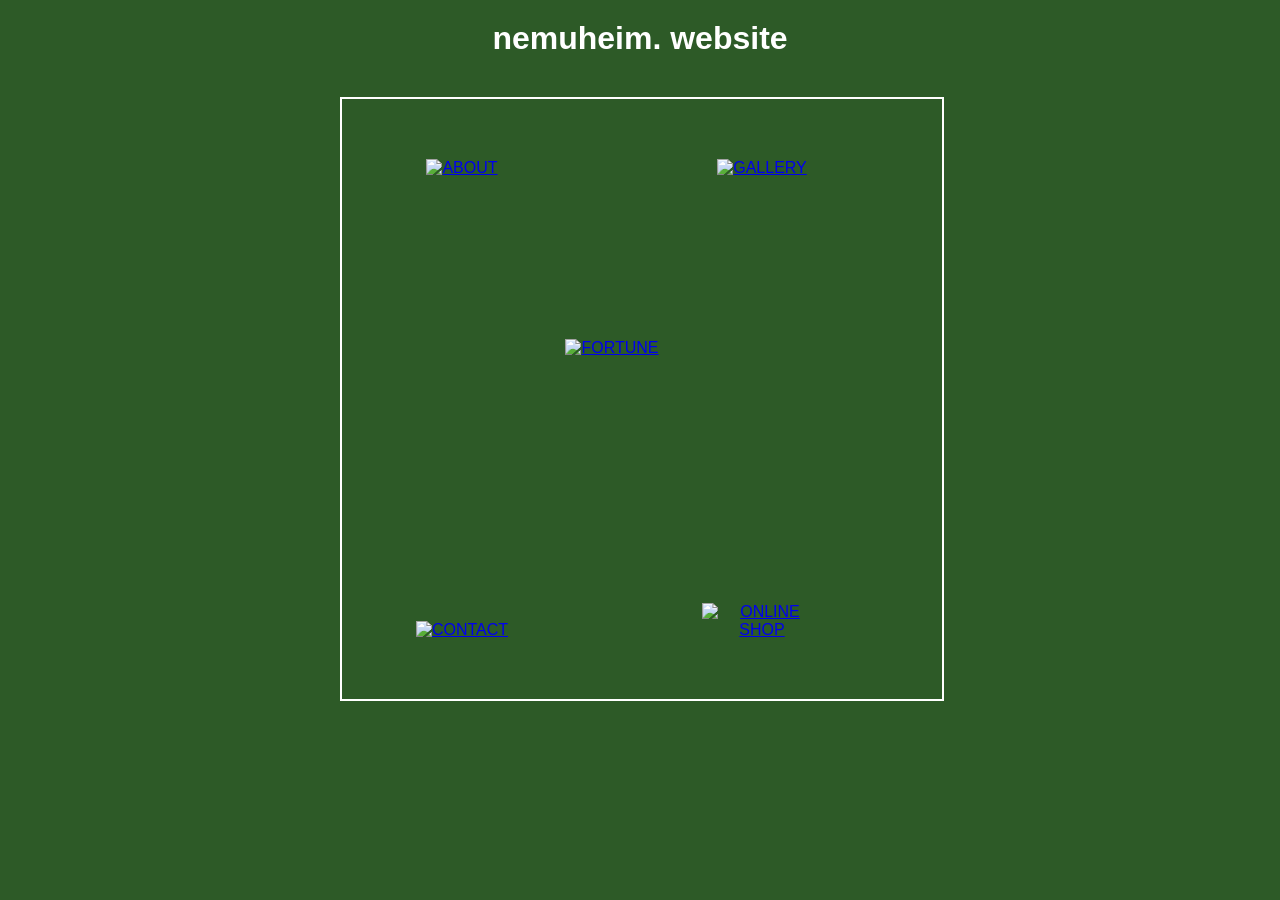
==== index.html @ f6589692 "added home images" ====
<!DOCTYPE html>
<html lang="ja">
<head>
    <meta charset="UTF-8">
    <meta name="viewport" content="width=device-width, initial-scale=1.0">
    <title>nemuheim. website</title>
    <link rel="stylesheet" href="style.css">
</head>
<body>
    <header>
        <h1 class="logo">nemuheim. website</h1>
    </header>
    <main class="room-container">
        <div class="room-box" style="background-image: url('images/home-bg.png'); background-size: cover; background-position: center;">
            
            <a href="about.html" class="item about-img"><img src="images/about.png" alt="ABOUT"></a>
            <a href="gallery.html" class="item gallery-img"><img src="images/gallery.png" alt="GALLERY"></a>
            <a href="fortune.html" class="item fortune-img"><img src="images/fortune.png" alt="FORTUNE"></a>
            <a href="contact.html" class="item contact-img"><img src="images/contact.png" alt="CONTACT"></a>
            <a href="https://your-shop-url.com" class="item shop-img"><img src="images/shop.png" alt="ONLINE SHOP"></a>
            
        </div>
    </main>
</body>
</html>
---- style.css ----
/* ==================================================
   1. 全ページ共通
   ================================================== */
body {
    background-color: #2D5A27;
    margin: 0;
    padding: 0;
    color: white;
    font-family: sans-serif;
    display: flex;
    flex-direction: column;
    align-items: center;
}
.logo { font-size: 2rem; margin: 20px 0; color: white; text-decoration: none; }

/* ==================================================
   2. HOME用
   ================================================== */
.room-container { width: 90%; max-width: 600px; }
.room-box {
    position: relative;
    width: 80vw;
    max-width: 600px;
    height: 80vw;
    max-height: 600px;
    border: 2px solid white;
    background-size: cover;
    background-position: center;
}
.item { position: absolute; width: 20%; cursor: pointer; transition: 0.3s; }
.item:hover { transform: scale(1.1); }
.item img { width: 100%; height: auto; }
/* 配置調整（必要に応じて数値を変更してください） */
.about-img { top: 10%; left: 10%; }
.gallery-img { top: 10%; left: 60%; }
.fortune-img { top: 40%; left: 35%; }
.contact-img { bottom: 10%; left: 10%; }
.shop-img { bottom: 10%; left: 60%; }

/* ==================================================
   3. 各詳細ページ用 (GALLERY, CONTACT, FORTUNE)
   ================================================== */
main { width: 90%; max-width: 600px; text-align: center; padding: 20px; }

/* GALLERY用 */
.gallery-grid { display: grid; grid-template-columns: repeat(2, 1fr); gap: 15px; }
.filter-btn { border: 2px solid white; background: transparent; color: white; padding: 5px 15px; border-radius: 20px; cursor: pointer; margin: 5px; }

/* CONTACT用 */
.contact-box { width: 200px; margin: 20px auto; }
.contact-box img { width: 100%; }

/* FORTUNE用 */
#fortune-box { width: 200px; margin: 20px auto; cursor: pointer; }
#fortune-box img { width: 100%; }
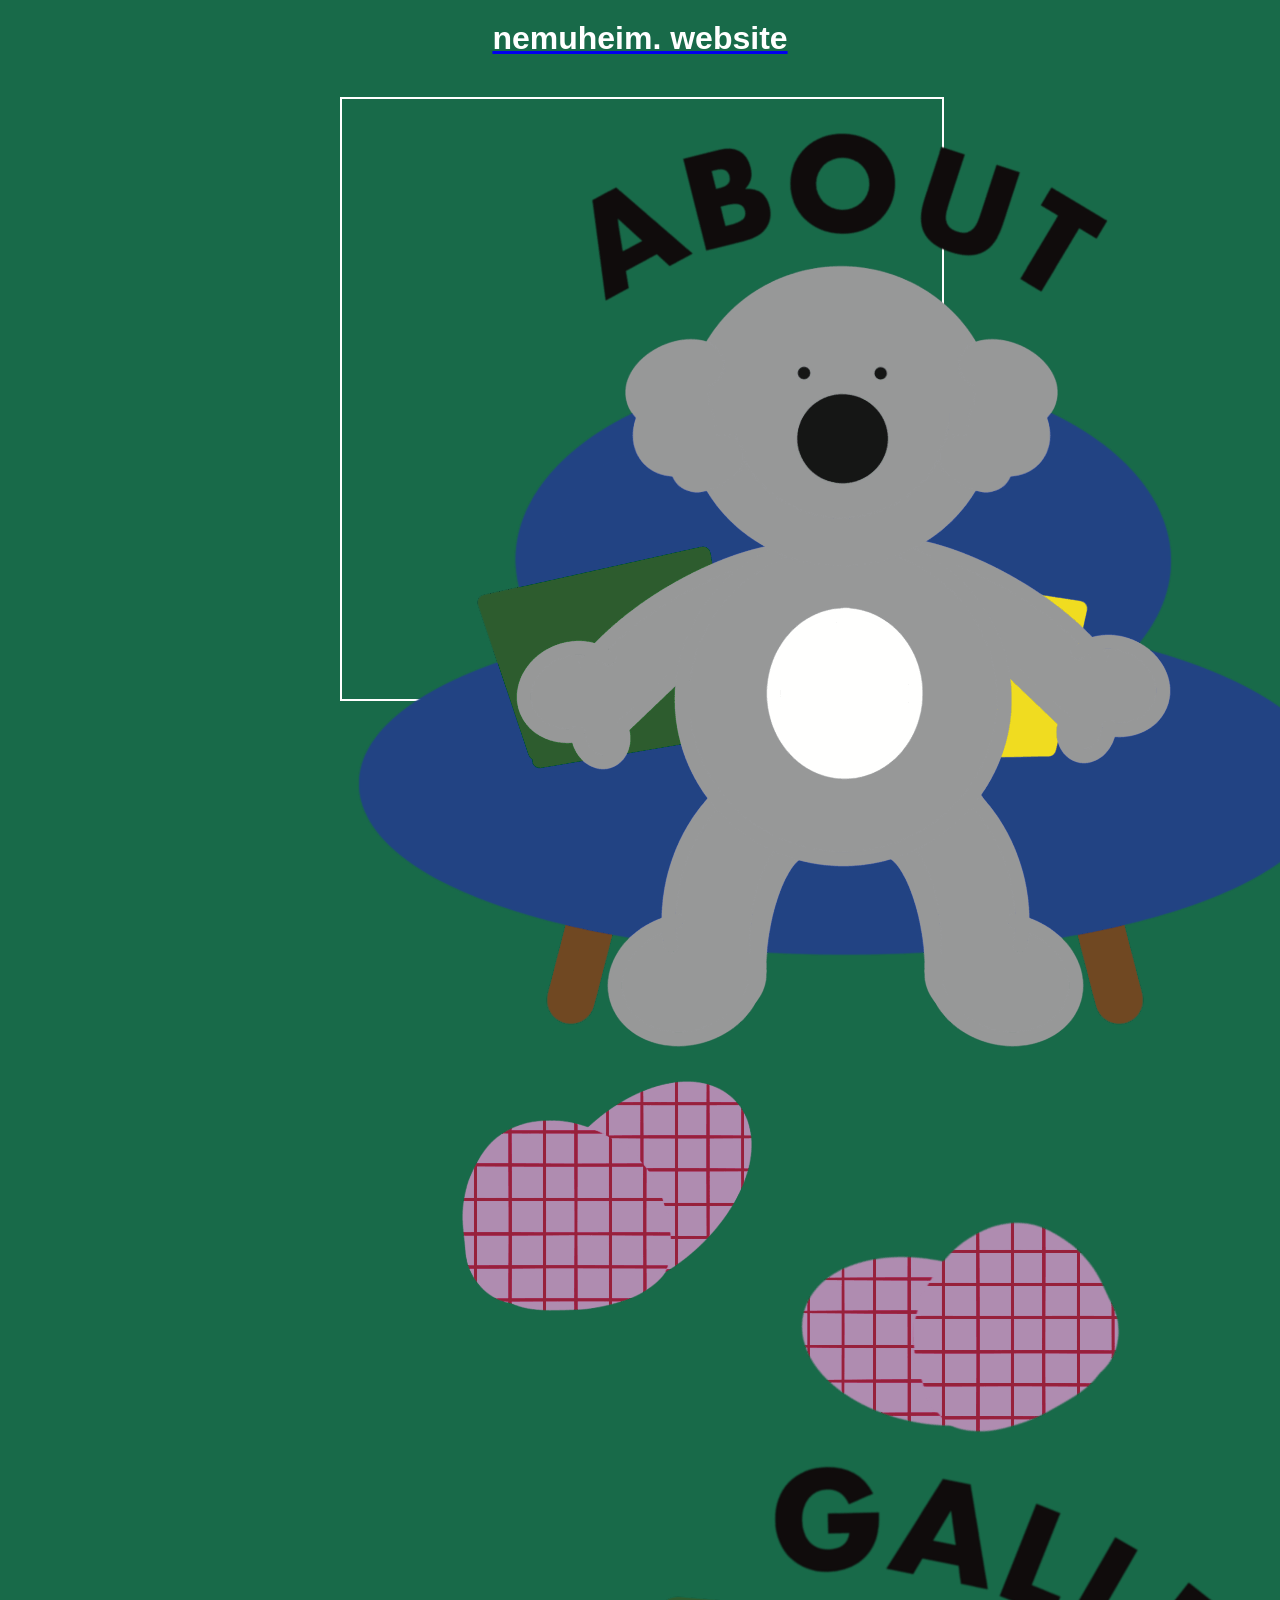
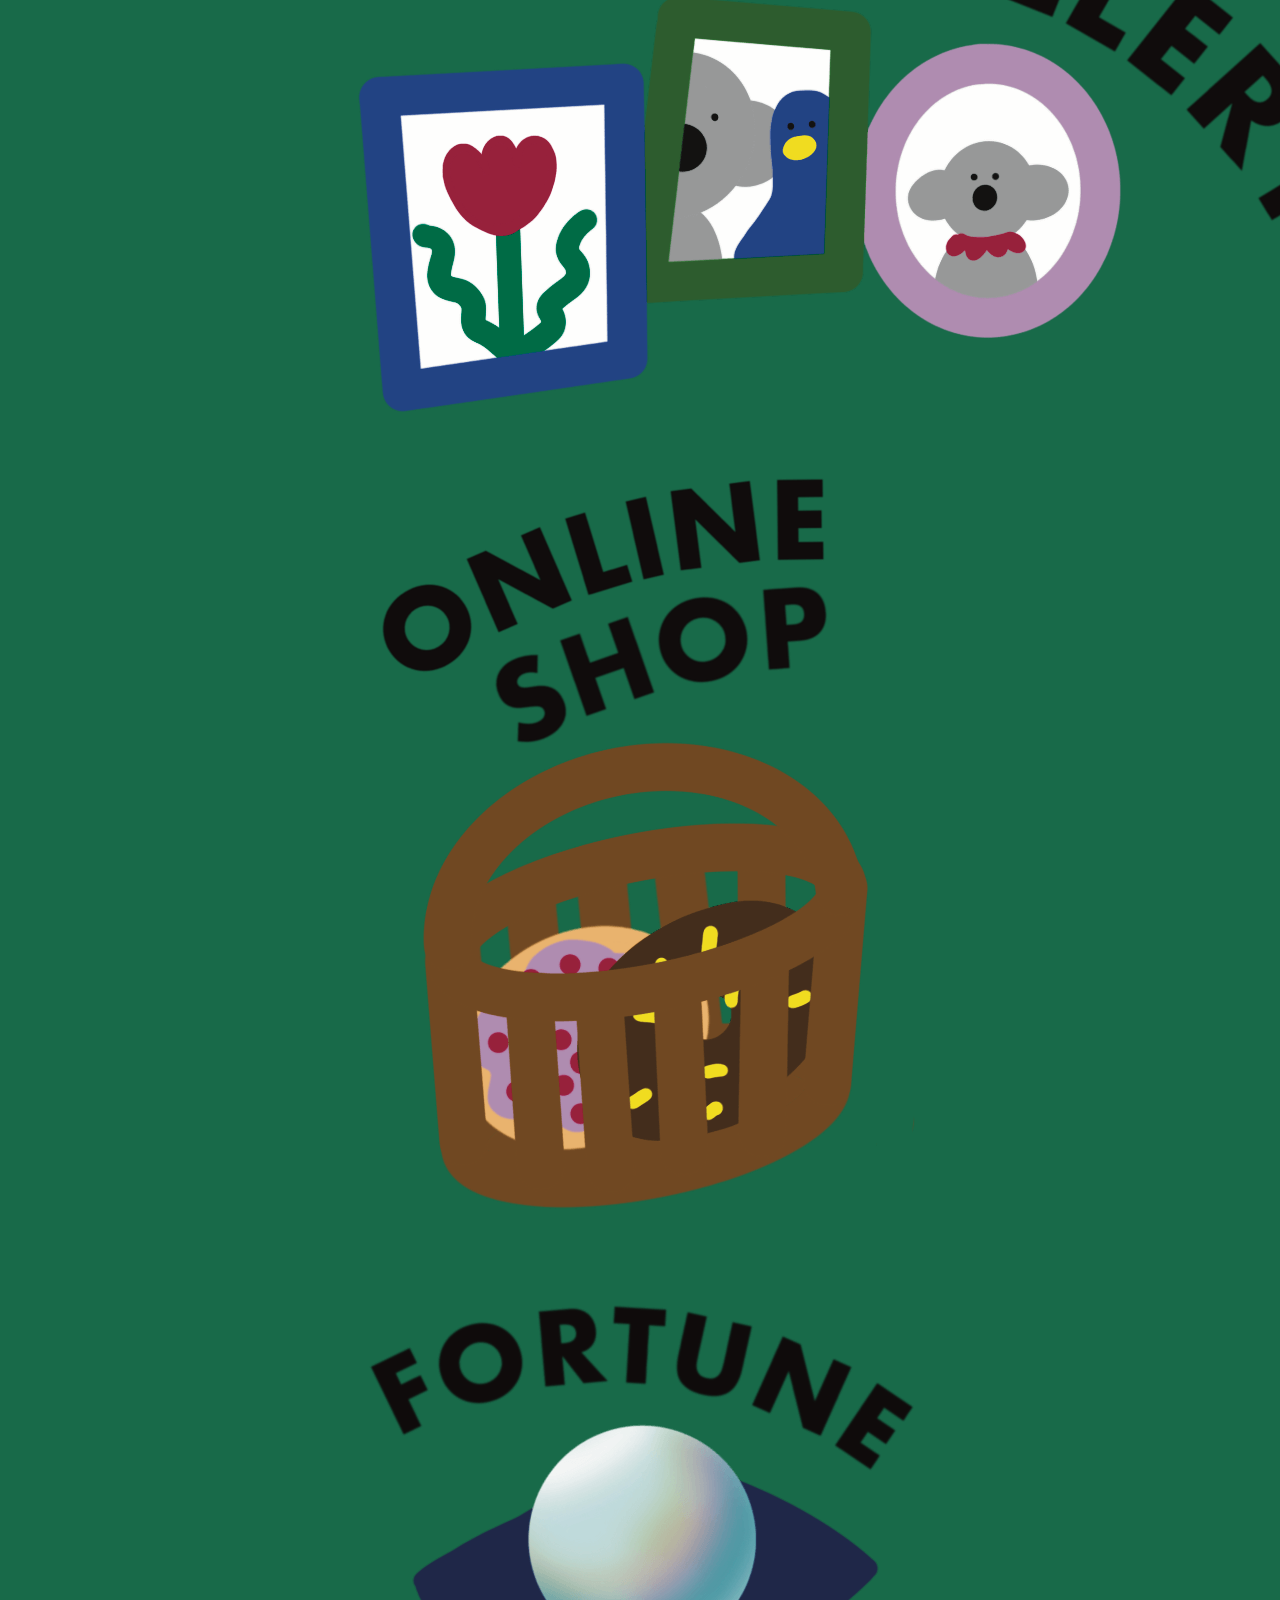
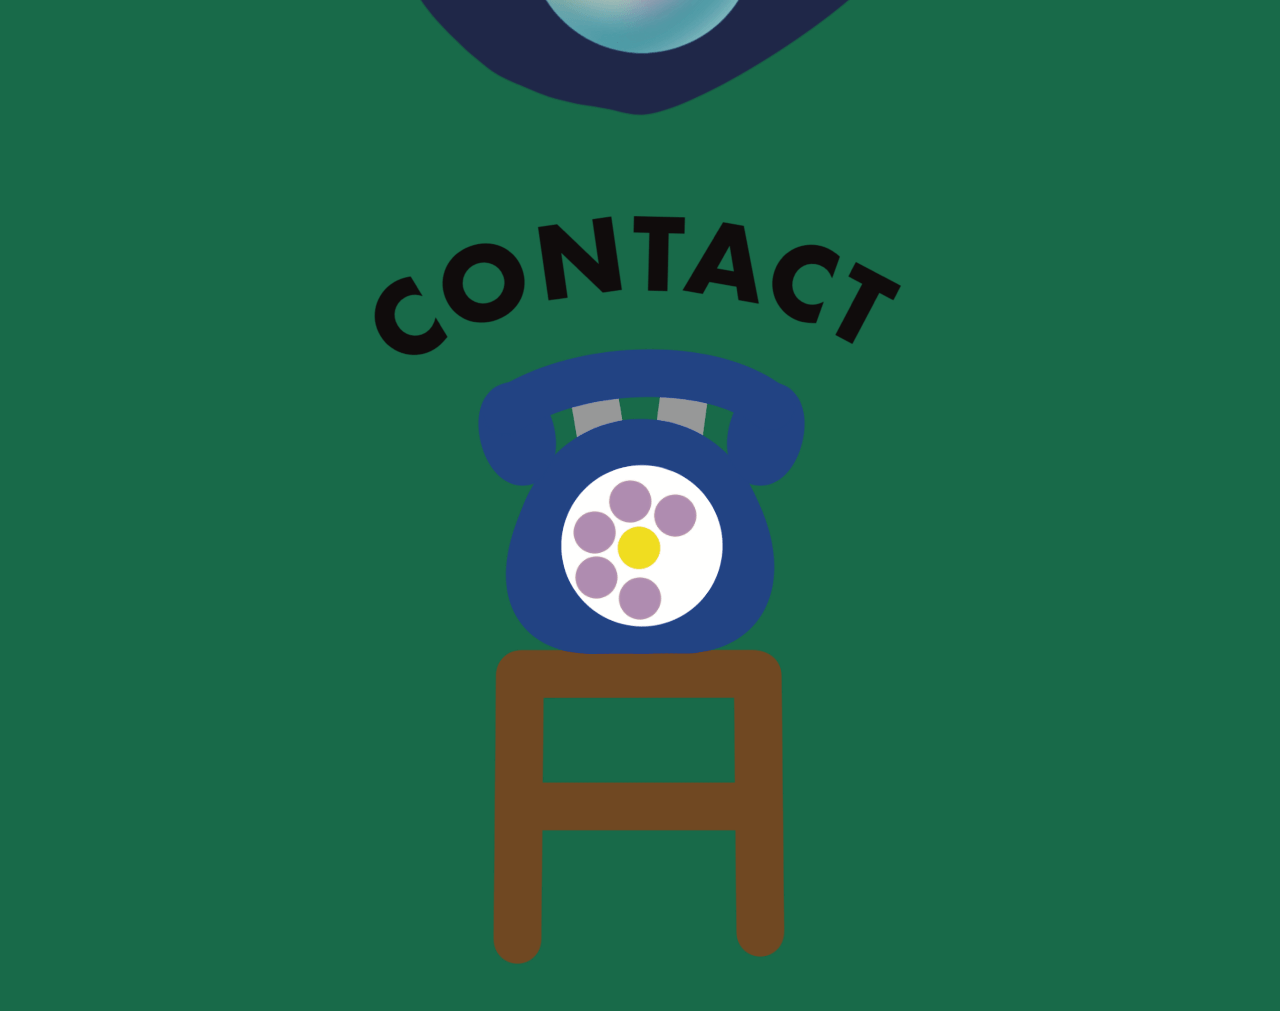
==== commit 0ffed3ba: "画像の変更" ====
--- a/index.html
+++ b/index.html
@@ -8,18 +8,20 @@
 </head>
 <body>
     <header>
-        <h1 class="logo">nemuheim. website</h1>
+        <a href="index.html" class="logo-link">
+            <h1 class="logo">nemuheim. website</h1>
+        </a>
     </header>
+
     <main class="room-container">
-        <div class="room-box" style="background-image: url('images/home-bg.png'); background-size: cover; background-position: center;">
-            
-            <a href="about.html" class="item about-img"><img src="images/about.png" alt="ABOUT"></a>
-            <a href="gallery.html" class="item gallery-img"><img src="images/gallery.png" alt="GALLERY"></a>
-            <a href="fortune.html" class="item fortune-img"><img src="images/fortune.png" alt="FORTUNE"></a>
-            <a href="contact.html" class="item contact-img"><img src="images/contact.png" alt="CONTACT"></a>
-            <a href="https://your-shop-url.com" class="item shop-img"><img src="images/shop.png" alt="ONLINE SHOP"></a>
-            
+        <div class="room-box">
+            <a href="about.html" class="about"><img src="images/about.png" alt="about"></a>
+            <a href="gallery.html" class="gallery"><img src="images/gallery.png" alt="gallery"></a>
+            <a href="https://nemuheim.base.shop" class="onlineshop"><img src="images/shop.png" alt="online store"></a>
+            <a href="fortune.html" class="fortune"><img src="images/fortune.png" alt="fortune"></a>
+            <a href="contact.html" class="contact"><img src="images/contact.png" alt="contact"></a>
         </div>
+        <p class="copyright">&copy; 2026 nemuheim.</p>
     </main>
 </body>
 </html>
--- a/style.css
+++ b/style.css
@@ -2,7 +2,7 @@
    1. 全ページ共通
    ================================================== */
 body {
-    background-color: #2D5A27;
+    background-color: #186A49;
     margin: 0;
     padding: 0;
     color: white;
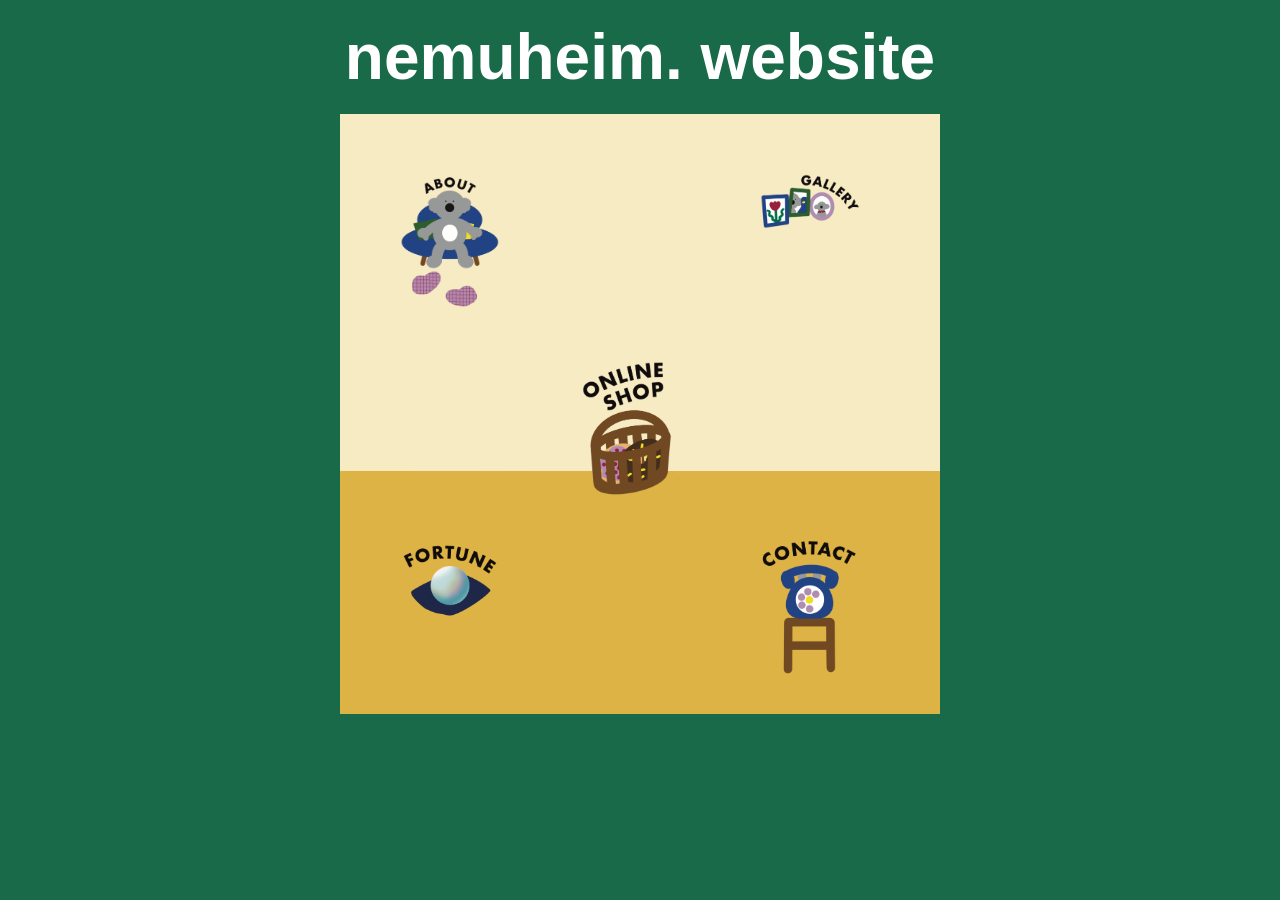
==== commit c218e7cd: "homeを編集" ====
--- a/index.html
+++ b/index.html
@@ -15,13 +15,12 @@
 
     <main class="room-container">
         <div class="room-box">
-            <a href="about.html" class="about"><img src="images/about.png" alt="about"></a>
-            <a href="gallery.html" class="gallery"><img src="images/gallery.png" alt="gallery"></a>
-            <a href="https://nemuheim.base.shop" class="onlineshop"><img src="images/shop.png" alt="online store"></a>
-            <a href="fortune.html" class="fortune"><img src="images/fortune.png" alt="fortune"></a>
-            <a href="contact.html" class="contact"><img src="images/contact.png" alt="contact"></a>
+            <a href="about.html" class="item about"><img src="images/about.png" alt="about"></a>
+            <a href="gallery.html" class="item gallery"><img src="images/gallery.png" alt="gallery"></a>
+            <a href="https://nemuheim.base.shop" class="item onlineshop"><img src="images/shop.png" alt="online store"></a>
+            <a href="fortune.html" class="item fortune"><img src="images/fortune.png" alt="fortune"></a>
+            <a href="contact.html" class="item contact"><img src="images/contact.png" alt="contact"></a>
         </div>
-        <p class="copyright">&copy; 2026 nemuheim.</p>
-    </main>
+    </main> 
 </body>
 </html>
--- a/style.css
+++ b/style.css
@@ -1,55 +1,124 @@
 /* ==================================================
-   1. 全ページ共通
+   全ページ共通設定
    ================================================== */
 body {
-    background-color: #186A49;
+    background-color: #186A49; /* 統一されたグリーン */
     margin: 0;
     padding: 0;
     color: white;
-    font-family: sans-serif;
+    font-family: 'Futura', sans-serif;
     display: flex;
     flex-direction: column;
     align-items: center;
 }
-.logo { font-size: 2rem; margin: 20px 0; color: white; text-decoration: none; }
+
+.logo-link {
+    text-decoration: none;
+    color: white;
+    display: block;
+    margin: 20px 0;
+}
+
+.logo {
+    font-weight: bold;
+    font-size: 5vw;
+    margin: 0;
+}
 
 /* ==================================================
-   2. HOME用
+   HOME（トップページ）用
    ================================================== */
-.room-container { width: 90%; max-width: 600px; }
+.room-container {
+    width: 90%;
+    max-width: 600px;
+    display: flex;
+    flex-direction: column;
+    align-items: center;
+}
+
+/* 背景を表示する親の箱 */
 .room-box {
-    position: relative;
+    position: relative; /* 子要素の配置の基準点になる */
+    width: 600px;       /* 背景画像のサイズに合わせて調整 */
+    height: 600px;      /* 正方形なら幅と同じ値 */
+    background-image: url('images/room-bg.png');
+    background-size: contain; /* 画像が全部収まるようにする */
+    background-repeat: no-repeat;
+    margin: 0 auto;     /* 画面中央寄せ */
+}
+
+/* 全リンク共通の設定 */
+.item {
+    position: absolute; /* 親からの距離で位置を決める */
+    display: block;
+    width: 100px;       /* 各アイコン画像の幅に合わせて調整 */
+}
+
+/* それぞれの具体的な位置（％で指定すると画面サイズが変わっても崩れにくいです） */
+.about { top: 10%; left: 10%; }
+.gallery { top: 10%; left: 70%; }
+.onlineshop { top: 40%; left: 40%; }
+.fortune { top: 70%; left: 10%; }
+.contact { top: 70%; left: 70%; }
+
+/* アイコン画像が親の幅からはみ出さないように */
+.item img {
+    width: 100%;
+    height: auto;
+}
+
+/* ==================================================
+   ABOUT / CONTACT 用
+   ================================================== */
+.about-container {
+    width: 80%;
+    max-width: 600px;
+    text-align: center;
+    padding-bottom: 50px;
+}
+
+.profile-box, .contact-box {
+    width: 200px;
+    height: 200px;
+    background-color: white;
+    margin: 20px auto;
+    border-radius: 10px;
+    overflow: hidden;
+}
+
+.profile-text { text-align: left; margin-top: 30px; }
+.email-address a { color: white; text-decoration: underline; }
+
+/* ==================================================
+   GALLERY 用
+   ================================================== */
+.gallery-grid {
+    display: grid;
+    grid-template-columns: repeat(2, 1fr);
+    gap: 15px;
+    padding: 20px;
     width: 80vw;
     max-width: 600px;
-    height: 80vw;
-    max-height: 600px;
+}
+
+.filter-buttons { margin-bottom: 20px; }
+.filter-btn {
     border: 2px solid white;
-    background-size: cover;
-    background-position: center;
+    background: transparent;
+    color: white;
+    padding: 5px 15px;
+    border-radius: 20px;
+    cursor: pointer;
+    margin: 5px;
 }
-.item { position: absolute; width: 20%; cursor: pointer; transition: 0.3s; }
-.item:hover { transform: scale(1.1); }
-.item img { width: 100%; height: auto; }
-/* 配置調整（必要に応じて数値を変更してください） */
-.about-img { top: 10%; left: 10%; }
-.gallery-img { top: 10%; left: 60%; }
-.fortune-img { top: 40%; left: 35%; }
-.contact-img { bottom: 10%; left: 10%; }
-.shop-img { bottom: 10%; left: 60%; }
 
 /* ==================================================
-   3. 各詳細ページ用 (GALLERY, CONTACT, FORTUNE)
+   FORTUNE 用
    ================================================== */
-main { width: 90%; max-width: 600px; text-align: center; padding: 20px; }
-
-/* GALLERY用 */
-.gallery-grid { display: grid; grid-template-columns: repeat(2, 1fr); gap: 15px; }
-.filter-btn { border: 2px solid white; background: transparent; color: white; padding: 5px 15px; border-radius: 20px; cursor: pointer; margin: 5px; }
-
-/* CONTACT用 */
-.contact-box { width: 200px; margin: 20px auto; }
-.contact-box img { width: 100%; }
-
-/* FORTUNE用 */
-#fortune-box { width: 200px; margin: 20px auto; cursor: pointer; }
+#fortune-box {
+    width: 200px;
+    height: 200px;
+    cursor: pointer;
+    margin: 20px auto;
+}
 #fortune-box img { width: 100%; }
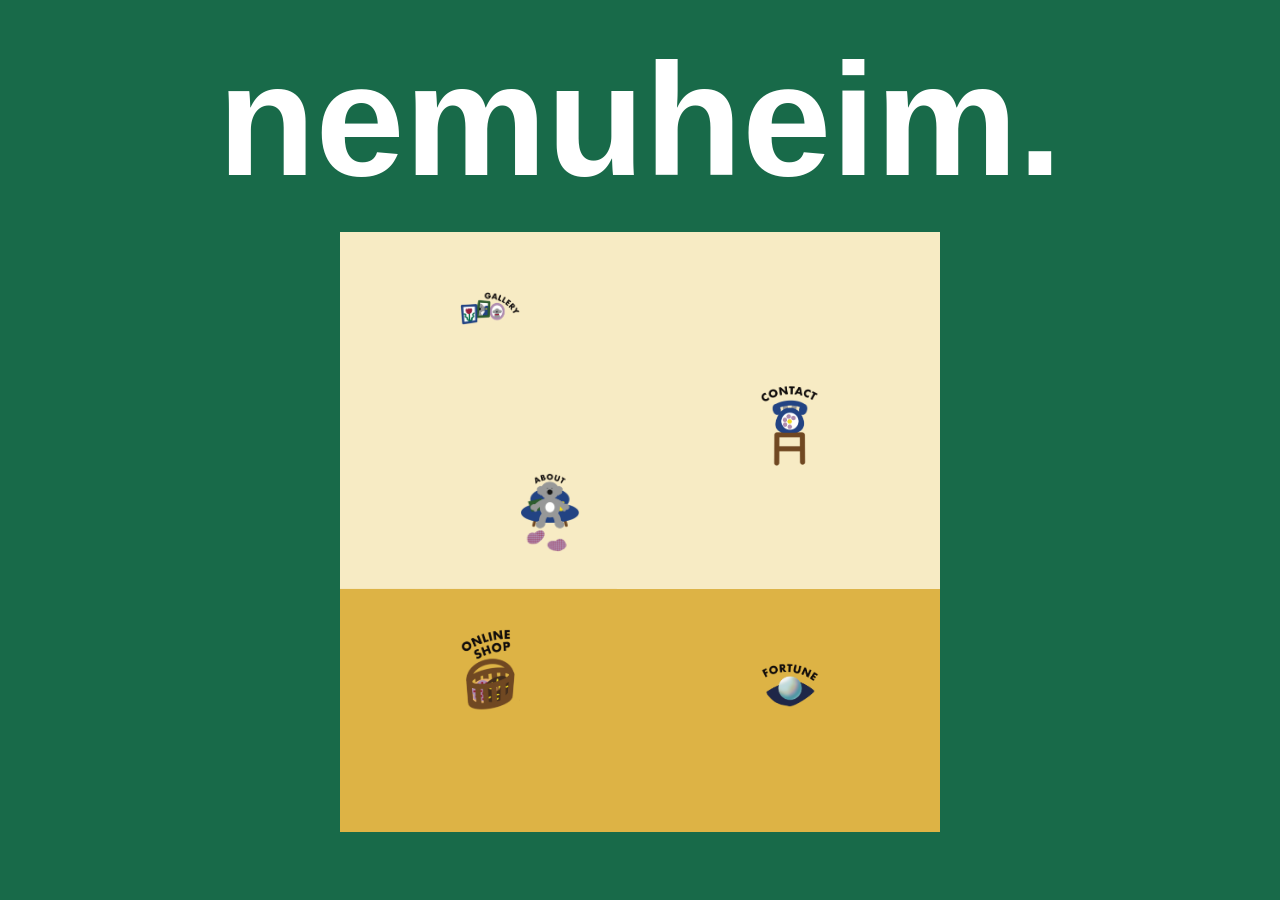
==== commit 9002cf63: "修正" ====
--- a/index.html
+++ b/index.html
@@ -9,7 +9,7 @@
 <body>
     <header>
         <a href="index.html" class="logo-link">
-            <h1 class="logo">nemuheim. website</h1>
+            <h1 class="logo">nemuheim.</h1>
         </a>
     </header>
 
--- a/style.css
+++ b/style.css
@@ -3,7 +3,7 @@
    ================================================== */
 body {
     background-color: #186A49; /* 統一されたグリーン */
-    margin: 0;
+    margin: 10;
     padding: 0;
     color: white;
     font-family: 'Futura', sans-serif;
@@ -21,7 +21,7 @@
 
 .logo {
     font-weight: bold;
-    font-size: 5vw;
+    font-size: 10rem;
     margin: 0;
 }
 
@@ -37,35 +37,42 @@
 }
 
 /* 背景を表示する親の箱 */
+/* 親の箱（背景） */
 .room-box {
-    position: relative; /* 子要素の配置の基準点になる */
-    width: 600px;       /* 背景画像のサイズに合わせて調整 */
-    height: 600px;      /* 正方形なら幅と同じ値 */
+    position: relative; /* 子要素を絶対配置する基準 */
+    width: 80vw;        /* 画面幅の80% */
+    max-width: 600px;   /* 大きくなりすぎないように制限 */
+    aspect-ratio: 1 / 1; /* 正方形を維持 */
+    margin: 0 auto;     /* 中央寄せ */
+    
     background-image: url('images/room-bg.png');
-    background-size: contain; /* 画像が全部収まるようにする */
+    background-size: contain;
     background-repeat: no-repeat;
-    margin: 0 auto;     /* 画面中央寄せ */
+    background-position: center;
 }
 
-/* 全リンク共通の設定 */
+/* リンク付き画像（item）の設定 */
 .item {
-    position: absolute; /* 親からの距離で位置を決める */
+    position: absolute; /* 親（room-box）に対して自由に配置 */
     display: block;
-    width: 100px;       /* 各アイコン画像の幅に合わせて調整 */
 }
 
-/* それぞれの具体的な位置（％で指定すると画面サイズが変わっても崩れにくいです） */
-.about { top: 10%; left: 10%; }
-.gallery { top: 10%; left: 70%; }
-.onlineshop { top: 40%; left: 40%; }
-.fortune { top: 70%; left: 10%; }
-.contact { top: 70%; left: 70%; }
-
-/* アイコン画像が親の幅からはみ出さないように */
+/* 中身の画像を枠にフィットさせる */
 .item img {
     width: 100%;
     height: auto;
+    display: block;
 }
+
+/* 各画像の位置（0〜100%で指定） */
+/* 各リンクの位置を「指定した配置」に合わせました */
+/* 個別のサイズ指定（％で指定すると親の大きさに合わせて自動計算されます） */
+.gallery { top: 10%; left: 20%; width:10%}
+.contact { top: 25%; right: 20%;  width:10%}
+.about { top: 40%; left: 30%; width:10% }
+.onlineshop { bottom: 20%; left: 20%; width:10% }
+.fortune { bottom: 20%; right: 20%;  width:10%}
+
 
 /* ==================================================
    ABOUT / CONTACT 用
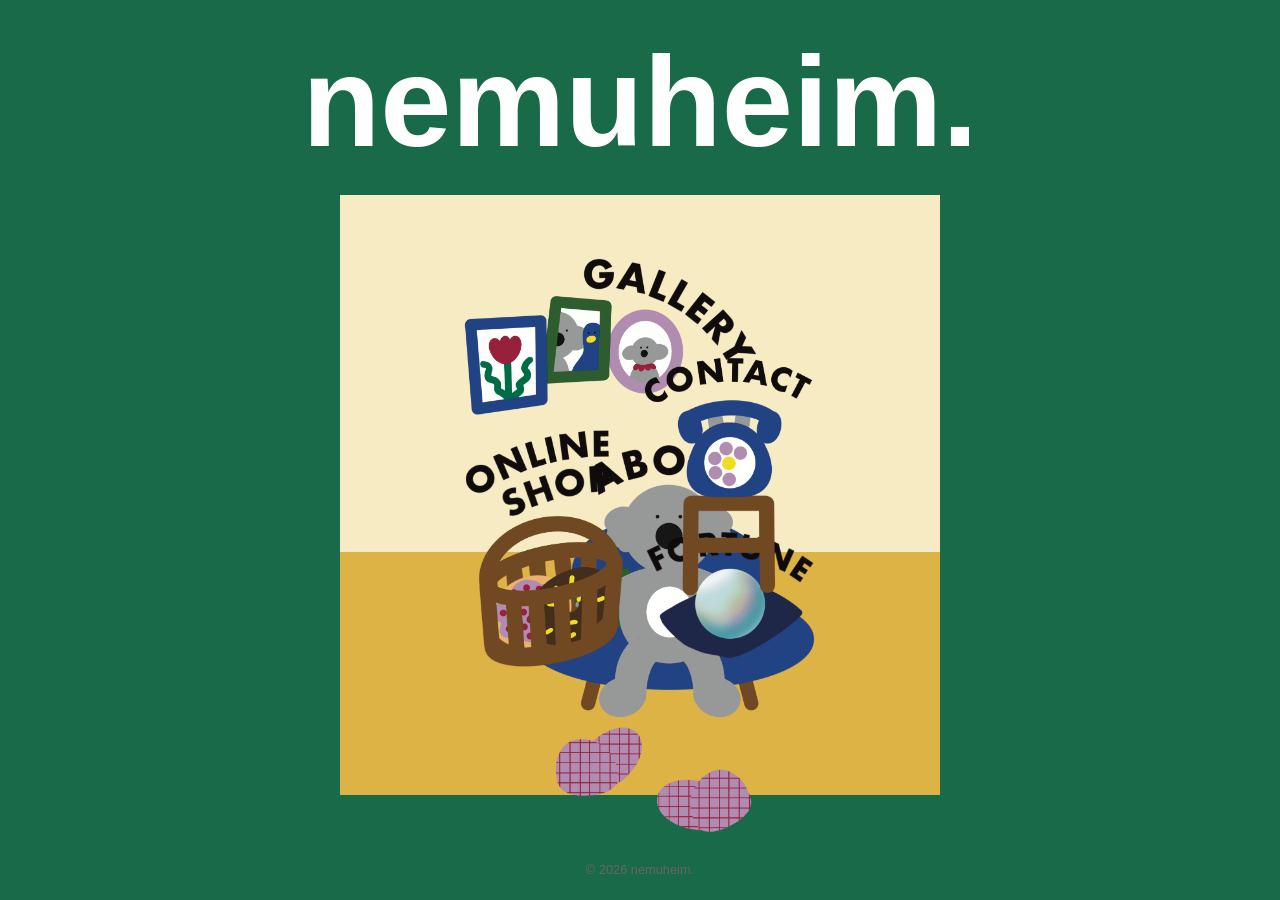
==== commit 28f3777f: "修正" ====
--- a/index.html
+++ b/index.html
@@ -3,7 +3,7 @@
 <head>
     <meta charset="UTF-8">
     <meta name="viewport" content="width=device-width, initial-scale=1.0">
-    <title>nemuheim. website</title>
+    <title>nemuheim.</title>
     <link rel="stylesheet" href="style.css">
 </head>
 <body>
@@ -21,6 +21,7 @@
             <a href="fortune.html" class="item fortune"><img src="images/fortune.png" alt="fortune"></a>
             <a href="contact.html" class="item contact"><img src="images/contact.png" alt="contact"></a>
         </div>
-    </main> 
+</main>
+    <p class="copyright">&copy; 2026 nemuheim.</p>
 </body>
 </html>
--- a/style.css
+++ b/style.css
@@ -21,8 +21,18 @@
 
 .logo {
     font-weight: bold;
-    font-size: 10rem;
+    font-size: 10vw;
     margin: 0;
+}
+
+.copyright {
+    position: absolute;
+    bottom: 10px;        /* 下から10pxの場所 */
+    left: 0;
+    width: 100%;         /* 幅を広げて中央寄せを有効にする */
+    text-align: center;  /* 文字を中央に */
+    font-size: 0.8rem;   /* 少し小さく */
+    color: #666;         /* 文字色を少し薄く */
 }
 
 /* ==================================================
@@ -67,11 +77,11 @@
 /* 各画像の位置（0〜100%で指定） */
 /* 各リンクの位置を「指定した配置」に合わせました */
 /* 個別のサイズ指定（％で指定すると親の大きさに合わせて自動計算されます） */
-.gallery { top: 10%; left: 20%; width:10%}
-.contact { top: 25%; right: 20%;  width:10%}
-.about { top: 40%; left: 30%; width:10% }
-.onlineshop { bottom: 20%; left: 20%; width:10% }
-.fortune { bottom: 20%; right: 20%;  width:10%}
+.gallery { top: 10%; left: 20%; width:50%}
+.contact { top: 25%; right: 20%;  width:30%}
+.about { top: 40%; left: 30%; width:50% }
+.onlineshop { bottom: 20%; left: 20%; width:30% }
+.fortune { bottom: 20%; right: 20%;  width:30%}
 
 
 /* ==================================================
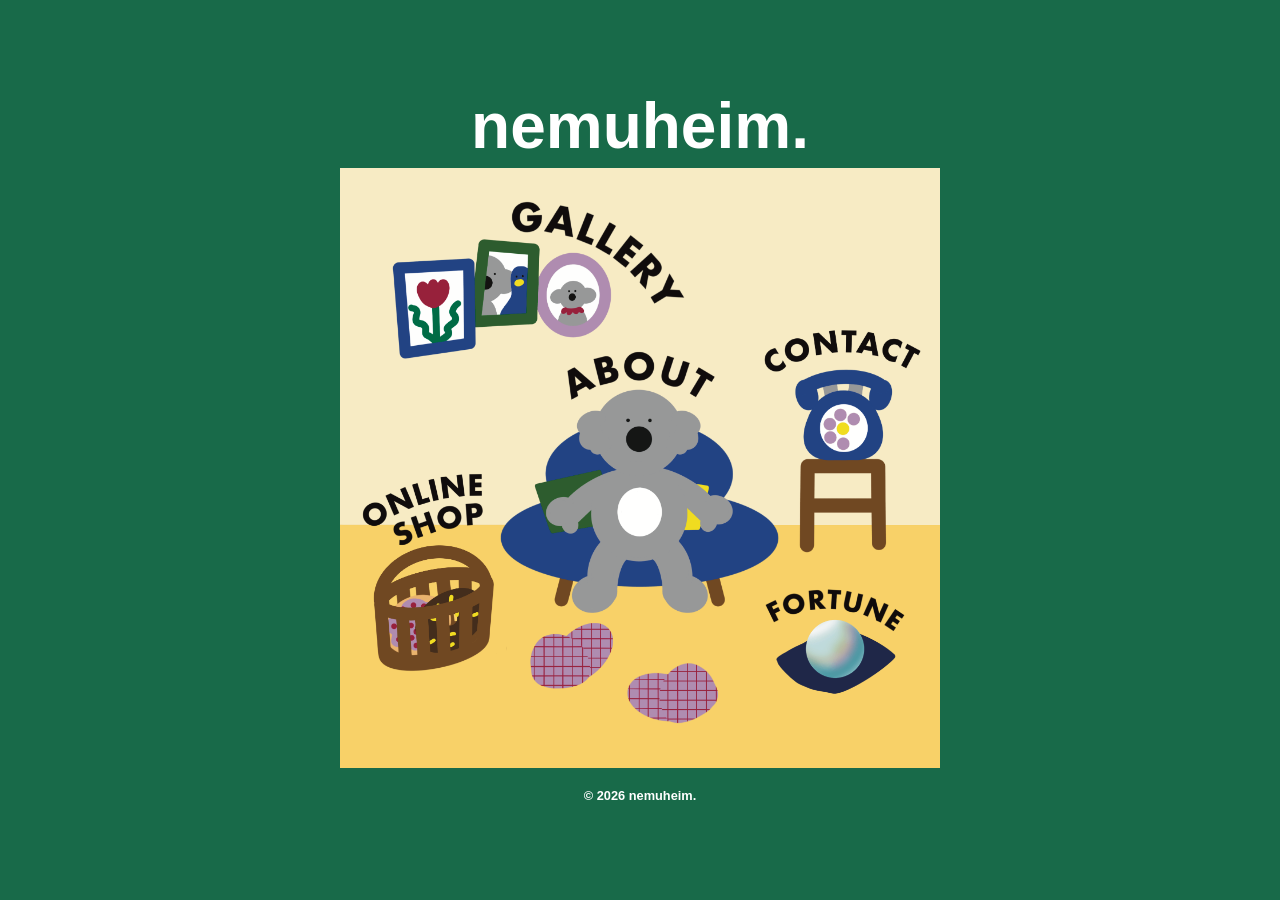
==== commit 9cf0d28d: "修正" ====
--- a/index.html
+++ b/index.html
@@ -6,7 +6,7 @@
     <title>nemuheim.</title>
     <link rel="stylesheet" href="style.css">
 </head>
-<body>
+<body class="center-layout">
     <header>
         <a href="index.html" class="logo-link">
             <h1 class="logo">nemuheim.</h1>
--- a/style.css
+++ b/style.css
@@ -3,36 +3,71 @@
    ================================================== */
 body {
     background-color: #186A49; /* 統一されたグリーン */
-    margin: 10;
+    margin: 0;
     padding: 0;
     color: white;
     font-family: 'Futura', sans-serif;
-    display: flex;
-    flex-direction: column;
-    align-items: center;
+    display: flex;         /* フレックスボックスを使う宣言 */
+    flex-direction: column;/* 中身を縦に並べる（ヘッダー、メイン、コピーライト） */
+    align-items: center;    /* 【左右】の真ん中 */
+    min-height: 100vh;      /* 画面の高さ100%分を「最低限の高さ」として確保する */
+}
+
+/* 画面中央寄せ用の設定（Gallery以外で使う） */
+.center-layout {
+    justify-content: center; /* これを個別のクラスに移す */
+}
+
+/* ギャラリー用（上詰め）の設定 */
+.top-layout {
+    justify-content: flex-start; /* 上から順番に表示 */
 }
 
 .logo-link {
     text-decoration: none;
     color: white;
     display: block;
-    margin: 20px 0;
+    margin: 5px 0;
 }
 
 .logo {
     font-weight: bold;
-    font-size: 10vw;
+    font-size: 5vw;
     margin: 0;
 }
 
 .copyright {
-    position: absolute;
-    bottom: 10px;        /* 下から10pxの場所 */
-    left: 0;
-    width: 100%;         /* 幅を広げて中央寄せを有効にする */
+    /* position: absolute; ← これを消すかコメントアウト！ */
+    display: block;      /* ブロック要素として扱う */
+    margin-top: 20px;    /* 背景画像との間に20pxの隙間を作る */
     text-align: center;  /* 文字を中央に */
-    font-size: 0.8rem;   /* 少し小さく */
-    color: #666;         /* 文字色を少し薄く */
+    width: 100%;         /* 幅いっぱい */
+    
+    /* フォントの設定 */
+    font-family: 'Futura', sans-serif;
+    font-weight: bold;   /* BOLDにする */
+    font-size: 0.8rem;
+    color: white;
+}
+
+.fa-instagram {
+  color: white; /* インスタのブランドカラーに近いピンク */
+  font-size: 24px; /* アイコンのサイズ */
+  vertical-align: middle;
+}
+
+footer {
+    display: flex;          /* 中身を横並びにする */
+    flex-direction: column; /* アイコンをコピーライトの下に配置 */
+    align-items: center;    /* アイコンを左右の中央に寄せる */
+    gap: 10px;              /* コピーライトとアイコンの隙間 */
+    padding: 20px 0;        /* 上下の余白 */
+}
+
+/* アイコンを大きくしたり、色を変えたい場合 */
+footer .fa-brands {
+    font-size: 1.5rem;      /* アイコンの大きさ */
+    color: #333;           /* アイコンの色 */
 }
 
 /* ==================================================
@@ -77,11 +112,11 @@
 /* 各画像の位置（0〜100%で指定） */
 /* 各リンクの位置を「指定した配置」に合わせました */
 /* 個別のサイズ指定（％で指定すると親の大きさに合わせて自動計算されます） */
-.gallery { top: 10%; left: 20%; width:50%}
-.contact { top: 25%; right: 20%;  width:30%}
-.about { top: 40%; left: 30%; width:50% }
-.onlineshop { bottom: 20%; left: 20%; width:30% }
-.fortune { bottom: 20%; right: 20%;  width:30%}
+.gallery { top: 5%; left: 8%; width:50%}
+.contact { top: 25%; right: 2%;  width:28%}
+.about { top: 29%; left: 26%; width:48% }
+.onlineshop { bottom: 15%; left: 3%; width:25% }
+.fortune { bottom: 10%; right: 5%;  width:25%}
 
 
 /* ==================================================
@@ -93,6 +128,9 @@
     text-align: center;
     padding-bottom: 50px;
 }
+
+.contact2 {width:100% }
+.profile {width:100% }
 
 .profile-box, .contact-box {
     width: 200px;
@@ -103,6 +141,8 @@
     overflow: hidden;
 }
 
+
+
 .profile-text { text-align: left; margin-top: 30px; }
 .email-address a { color: white; text-decoration: underline; }
 
@@ -133,9 +173,96 @@
    FORTUNE 用
    ================================================== */
 #fortune-box {
-    width: 200px;
-    height: 200px;
-    cursor: pointer;
-    margin: 20px auto;
-}
-#fortune-box img { width: 100%; }+    width: 300px;  /* ここを好きなサイズに固定 */
+    height: 300px;
+    margin: 0 auto;
+    overflow: hidden; /* はみ出し防止 */
+}
+
+#fortune-box img {
+    width: 100%;
+    height: 100%;
+    object-fit: contain; /* アスペクト比を保って枠に収める */
+}
+
+/* ==================================================
+   GALLERY / UNDER CONSTRUCTION用
+   ================================================== */
+.gallery-container {
+    display: flex;
+    flex-direction: column;
+    align-items: center;
+    width: 100%;
+}
+
+.under-construction {
+    margin: 40px 0;
+    width: 80%;
+    max-width: 400px;
+}
+
+.under-construction img {
+    width: 100%;
+    height: auto;
+    display: block;
+}
+
+/* ギャラリー全体の配置（中央寄せ） */
+.gallery-container {
+    display: flex;
+    flex-direction: column;
+    align-items: center; /* 中身を左右中央に寄せる */
+    width: 100%;
+}
+
+/* グリッドの設定（スマホ用：1列） */
+.gallery-grid {
+    display: grid;
+    grid-template-columns: 1fr; /* スマホ時は1列 */
+    gap: 15px;
+    padding: 20px;
+    width: 90%;
+    max-width: 800px;
+}
+
+/* PC向けの設定（画面幅が600px以上になったら2列にする） */
+@media (min-width: 600px) {
+    .gallery-grid {
+        grid-template-columns: repeat(2, 1fr); /* 2列にする */
+    }
+}
+
+/* フィルタボタンの中央寄せ */
+.filter-buttons {
+    display: flex;
+    justify-content: center;
+    flex-wrap: wrap; /* ボタンが多い時に折り返す用 */
+    margin-bottom: 20px;
+}
+
+/* under-construction画像の中央寄せ */
+.under-construction {
+    text-align: center;
+    width: 100%;
+    padding: 20px;
+}
+
+/* ==================================================
+   CONTACTALLERY メールアドレス用ボタン
+   ================================================== */
+
+.mail-btn {
+    display: inline-block;          /* ボタンとして扱いやすくする */
+    padding: 10px 20px;             /* 文字周りの余白 */
+    border: 2px solid white;        /* 白い枠線 */
+    border-radius: 20px;            /* 角丸 */
+    color: white;                   /* 文字色を白に */
+    text-decoration: none;          /* 下線を消す */
+    transition: background 0.3s, color 0.3s; /* マウスを乗せた時の動き */
+}
+
+/* マウスを乗せた時のホバーエフェクト（お好みでどうぞ） */
+.mail-btn:hover {
+    background-color: white;        /* 背景を白にして */
+    color: #186A49;                 /* 文字を背景色のグリーンに */
+}
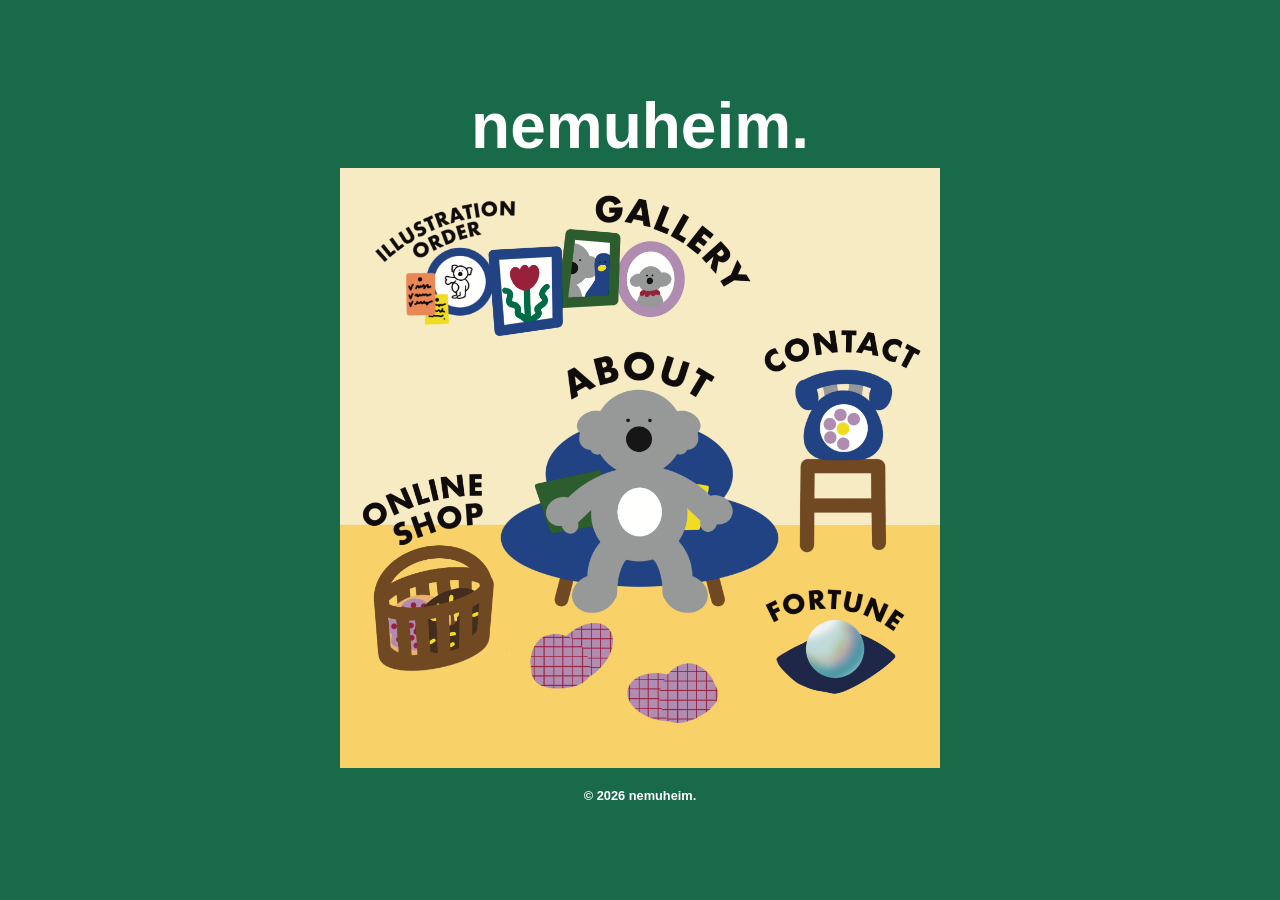
==== commit f236280e: "orderの追加" ====
--- a/index.html
+++ b/index.html
@@ -20,6 +20,7 @@
             <a href="https://nemuheim.base.shop" class="item onlineshop"><img src="images/shop.png" alt="online store"></a>
             <a href="fortune.html" class="item fortune"><img src="images/fortune.png" alt="fortune"></a>
             <a href="contact.html" class="item contact"><img src="images/contact.png" alt="contact"></a>
+            <a href="order.html" class="item order"><img src="images/order.png" alt="illustration order"></a>
         </div>
 </main>
     <p class="copyright">&copy; 2026 nemuheim.</p>
--- a/style.css
+++ b/style.css
@@ -112,12 +112,12 @@
 /* 各画像の位置（0〜100%で指定） */
 /* 各リンクの位置を「指定した配置」に合わせました */
 /* 個別のサイズ指定（％で指定すると親の大きさに合わせて自動計算されます） */
-.gallery { top: 5%; left: 8%; width:50%}
+.gallery { top: 4%; left: 24%; width:45%}
 .contact { top: 25%; right: 2%;  width:28%}
 .about { top: 29%; left: 26%; width:48% }
 .onlineshop { bottom: 15%; left: 3%; width:25% }
 .fortune { bottom: 10%; right: 5%;  width:25%}
-
+.order { top: 5%; left: 5%;  width:25%}
 
 /* ==================================================
    ABOUT / CONTACT 用
@@ -183,6 +183,20 @@
     width: 100%;
     height: 100%;
     object-fit: contain; /* アスペクト比を保って枠に収める */
+}
+
+/* FORTUNEページのテキスト中央寄せ用 */
+.fortune-container {
+    text-align: center;      /* これで中の文字が全部センターになります */
+    width: 100%;             /* コンテナの幅を広げる */
+    display: flex;
+    flex-direction: column;
+    align-items: center;     /* 中の要素（divなど）を左右中央に */
+}
+
+/* もしpタグの余白が気になる場合 */
+.fortune-container p {
+    margin: 10px 0 20px 0;   /* 上下の余白調整 */
 }
 
 /* ==================================================
